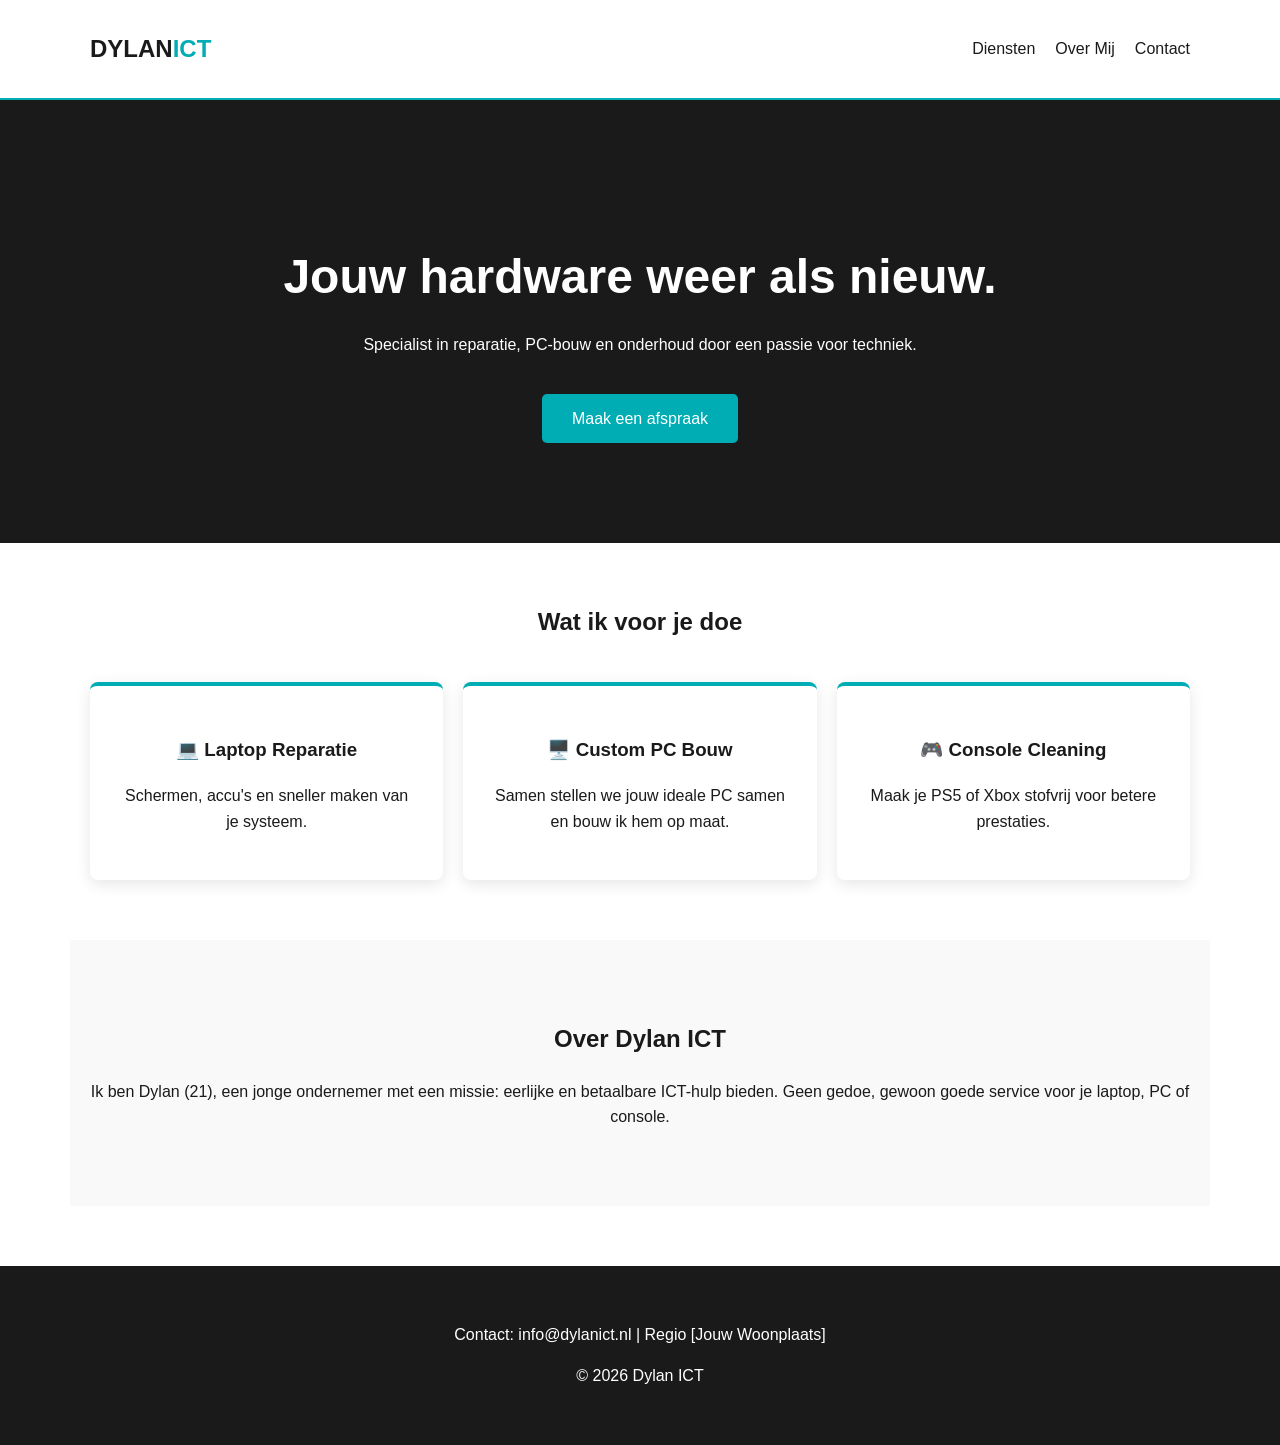
==== index.html @ e411e8d5 "Add files via upload" ====
<!DOCTYPE html>
<html lang="nl">
<head>
    <meta charset="UTF-8">
    <meta name="viewport" content="width=device-width, initial-scale=1.0">
    <title>Dylan ICT | Hardware & Reparatie</title>
    <link rel="stylesheet" href="style.css">
</head>
<body>

    <header>
        <nav>
            <div class="logo">Dylan<span>ICT</span></div>
            <ul>
                <li><a href="#diensten">Diensten</a></li>
                <li><a href="#over">Over Mij</a></li>
                <li><a href="#contact">Contact</a></li>
            </ul>
        </nav>
    </header>

    <section class="hero">
        <h1>Jouw hardware weer als nieuw.</h1>
        <p>Specialist in reparatie, PC-bouw en onderhoud door een passie voor techniek.</p>
        <a href="#contact" class="btn">Maak een afspraak</a>
    </section>

    <section id="diensten" class="container">
        <h2>Wat ik voor je doe</h2>
        <div class="grid">
            <div class="card">
                <h3>💻 Laptop Reparatie</h3>
                <p>Schermen, accu's en sneller maken van je systeem.</p>
            </div>
            <div class="card">
                <h3>🖥️ Custom PC Bouw</h3>
                <p>Samen stellen we jouw ideale PC samen en bouw ik hem op maat.</p>
            </div>
            <div class="card">
                <h3>🎮 Console Cleaning</h3>
                <p>Maak je PS5 of Xbox stofvrij voor betere prestaties.</p>
            </div>
        </div>
    </section>

    <section id="over" class="container light-bg">
        <h2>Over Dylan ICT</h2>
        <p>Ik ben Dylan (21), een jonge ondernemer met een missie: eerlijke en betaalbare ICT-hulp bieden. Geen gedoe, gewoon goede service voor je laptop, PC of console.</p>
    </section>

    <footer id="contact">
        <p>Contact: info@dylanict.nl | Regio [Jouw Woonplaats]</p>
        <p>&copy; 2026 Dylan ICT</p>
    </footer>

</body>
</html>
---- style.css ----
/* Kleurenpalet: Wit #FFFFFF, Zwart #1A1A1A, Lichtblauw #00ADB5 */

body {
    font-family: 'Segoe UI', Tahoma, Geneva, Verdana, sans-serif;
    margin: 0;
    color: #1A1A1A;
    line-height: 1.6;
}

header {
    background: #FFFFFF;
    padding: 20px 0;
    border-bottom: 2px solid #00ADB5;
    position: sticky;
    top: 0;
    z-index: 100;
}

nav {
    display: flex;
    justify-content: space-between;
    align-items: center;
    max-width: 1100px;
    margin: 0 auto;
    padding: 0 20px;
}

.logo {
    font-size: 1.5rem;
    font-weight: bold;
    text-transform: uppercase;
}

.logo span {
    color: #00ADB5;
}

nav ul {
    list-style: none;
    display: flex;
}

nav ul li {
    margin-left: 20px;
}

nav ul li a {
    text-decoration: none;
    color: #1A1A1A;
    font-weight: 500;
}

.hero {
    background: #1A1A1A;
    color: #FFFFFF;
    text-align: center;
    padding: 100px 20px;
}

.hero h1 {
    font-size: 3rem;
    margin-bottom: 10px;
}

.btn {
    display: inline-block;
    background: #00ADB5;
    color: #FFFFFF;
    padding: 12px 30px;
    text-decoration: none;
    border-radius: 5px;
    margin-top: 20px;
    transition: 0.3s;
}

.btn:hover {
    background: #008c94;
}

.container {
    max-width: 1100px;
    margin: 60px auto;
    padding: 0 20px;
    text-align: center;
}

.light-bg {
    background: #F9F9F9;
    padding: 60px 20px;
}

.grid {
    display: grid;
    grid-template-columns: repeat(auto-fit, minmax(250px, 1fr));
    gap: 20px;
    margin-top: 40px;
}

.card {
    background: #FFFFFF;
    padding: 30px;
    border-radius: 8px;
    box-shadow: 0 4px 15px rgba(0,0,0,0.1);
    border-top: 4px solid #00ADB5;
}

footer {
    background: #1A1A1A;
    color: #FFFFFF;
    text-align: center;
    padding: 40px 20px;
}
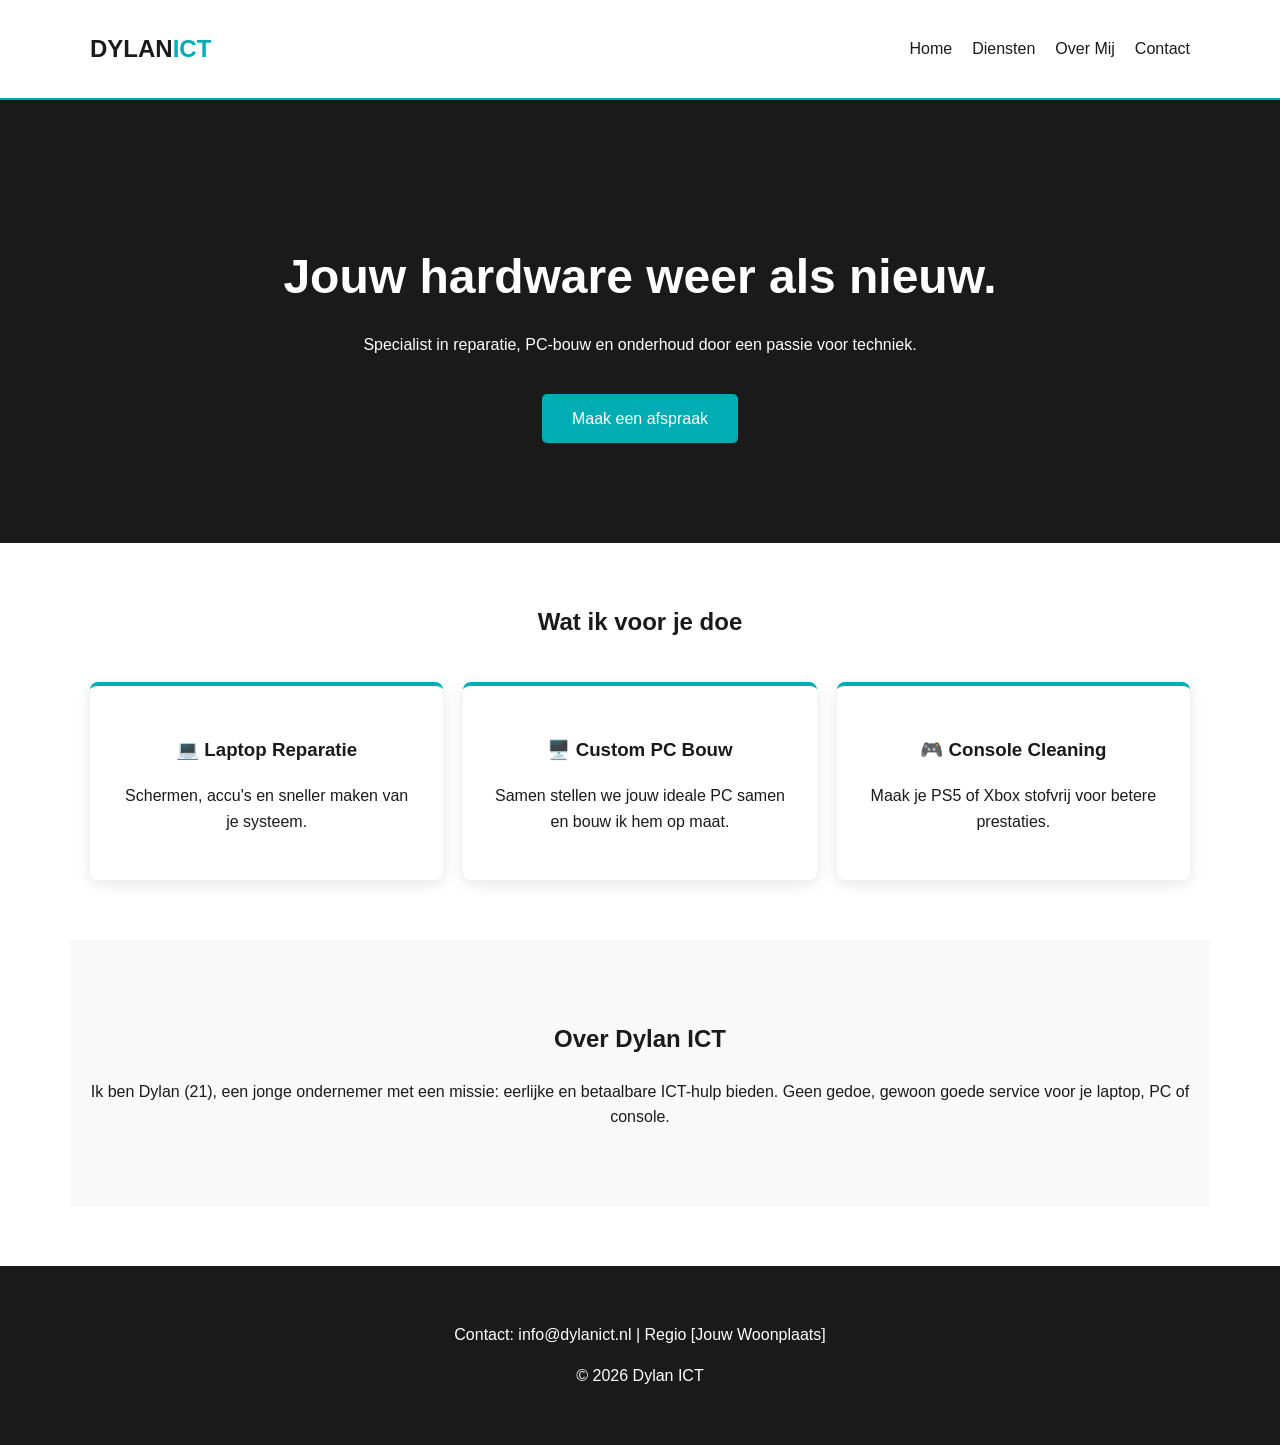
==== commit a87d7b1c: "Update index.html" ====
--- a/index.html
+++ b/index.html
@@ -9,14 +9,15 @@
 <body>
 
     <header>
-        <nav>
-            <div class="logo">Dylan<span>ICT</span></div>
-            <ul>
-                <li><a href="#diensten">Diensten</a></li>
-                <li><a href="#over">Over Mij</a></li>
-                <li><a href="#contact">Contact</a></li>
-            </ul>
-        </nav>
+<nav>
+    <div class="logo">Dylan<span>ICT</span></div>
+    <ul>
+        <li><a href="index.html">Home</a></li>
+        <li><a href="diensten.html">Diensten</a></li>
+        <li><a href="over-mij.html">Over Mij</a></li>
+        <li><a href="contact.html">Contact</a></li>
+    </ul>
+</nav>
     </header>
 
     <section class="hero">
@@ -54,4 +55,5 @@
     </footer>
 
 </body>
-</html>+
+</html>
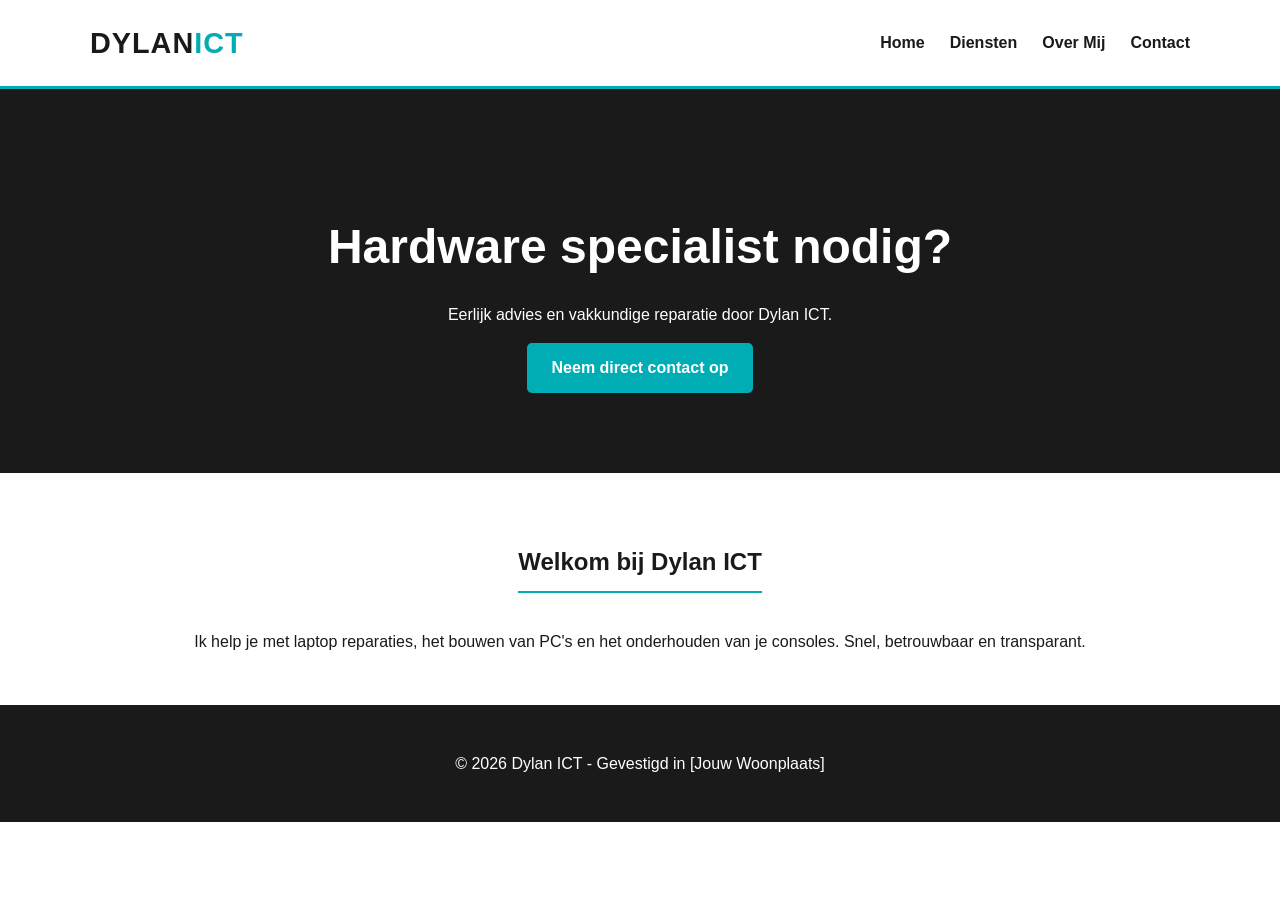
==== commit d8095e3c: "Update index.html" ====
--- a/index.html
+++ b/index.html
@@ -2,58 +2,35 @@
 <html lang="nl">
 <head>
     <meta charset="UTF-8">
-    <meta name="viewport" content="width=device-width, initial-scale=1.0">
-    <title>Dylan ICT | Hardware & Reparatie</title>
+    <title>Dylan ICT | Home</title>
     <link rel="stylesheet" href="style.css">
 </head>
 <body>
-
     <header>
-<nav>
-    <div class="logo">Dylan<span>ICT</span></div>
-    <ul>
-        <li><a href="index.html">Home</a></li>
-        <li><a href="diensten.html">Diensten</a></li>
-        <li><a href="over-mij.html">Over Mij</a></li>
-        <li><a href="contact.html">Contact</a></li>
-    </ul>
-</nav>
+        <nav>
+            <div class="logo">Dylan<span>ICT</span></div>
+            <ul>
+                <li><a href="index.html">Home</a></li>
+                <li><a href="diensten.html">Diensten</a></li>
+                <li><a href="over-mij.html">Over Mij</a></li>
+                <li><a href="contact.html">Contact</a></li>
+            </ul>
+        </nav>
     </header>
 
     <section class="hero">
-        <h1>Jouw hardware weer als nieuw.</h1>
-        <p>Specialist in reparatie, PC-bouw en onderhoud door een passie voor techniek.</p>
-        <a href="#contact" class="btn">Maak een afspraak</a>
+        <h1>Hardware specialist nodig?</h1>
+        <p>Eerlijk advies en vakkundige reparatie door Dylan ICT.</p>
+        <a href="contact.html" class="btn">Neem direct contact op</a>
     </section>
 
-    <section id="diensten" class="container">
-        <h2>Wat ik voor je doe</h2>
-        <div class="grid">
-            <div class="card">
-                <h3>💻 Laptop Reparatie</h3>
-                <p>Schermen, accu's en sneller maken van je systeem.</p>
-            </div>
-            <div class="card">
-                <h3>🖥️ Custom PC Bouw</h3>
-                <p>Samen stellen we jouw ideale PC samen en bouw ik hem op maat.</p>
-            </div>
-            <div class="card">
-                <h3>🎮 Console Cleaning</h3>
-                <p>Maak je PS5 of Xbox stofvrij voor betere prestaties.</p>
-            </div>
-        </div>
-    </section>
+    <div class="container" style="text-align:center;">
+        <h2>Welkom bij Dylan ICT</h2>
+        <p>Ik help je met laptop reparaties, het bouwen van PC's en het onderhouden van je consoles. Snel, betrouwbaar en transparant.</p>
+    </div>
 
-    <section id="over" class="container light-bg">
-        <h2>Over Dylan ICT</h2>
-        <p>Ik ben Dylan (21), een jonge ondernemer met een missie: eerlijke en betaalbare ICT-hulp bieden. Geen gedoe, gewoon goede service voor je laptop, PC of console.</p>
-    </section>
-
-    <footer id="contact">
-        <p>Contact: info@dylanict.nl | Regio [Jouw Woonplaats]</p>
-        <p>&copy; 2026 Dylan ICT</p>
+    <footer>
+        <p>&copy; 2026 Dylan ICT - Gevestigd in [Jouw Woonplaats]</p>
     </footer>
-
 </body>
-
 </html>
--- a/style.css
+++ b/style.css
@@ -1,16 +1,17 @@
 /* Kleurenpalet: Wit #FFFFFF, Zwart #1A1A1A, Lichtblauw #00ADB5 */
-
 body {
     font-family: 'Segoe UI', Tahoma, Geneva, Verdana, sans-serif;
     margin: 0;
+    padding: 0;
     color: #1A1A1A;
     line-height: 1.6;
+    background-color: #FFFFFF;
 }
 
 header {
     background: #FFFFFF;
     padding: 20px 0;
-    border-bottom: 2px solid #00ADB5;
+    border-bottom: 3px solid #00ADB5;
     position: sticky;
     top: 0;
     z-index: 100;
@@ -26,9 +27,10 @@
 }
 
 .logo {
-    font-size: 1.5rem;
+    font-size: 1.8rem;
     font-weight: bold;
     text-transform: uppercase;
+    letter-spacing: 1px;
 }
 
 .logo span {
@@ -38,23 +40,29 @@
 nav ul {
     list-style: none;
     display: flex;
+    margin: 0;
 }
 
 nav ul li {
-    margin-left: 20px;
+    margin-left: 25px;
 }
 
 nav ul li a {
     text-decoration: none;
     color: #1A1A1A;
-    font-weight: 500;
+    font-weight: 600;
+    transition: 0.3s;
+}
+
+nav ul li a:hover {
+    color: #00ADB5;
 }
 
 .hero {
     background: #1A1A1A;
     color: #FFFFFF;
     text-align: center;
-    padding: 100px 20px;
+    padding: 80px 20px;
 }
 
 .hero h1 {
@@ -62,51 +70,55 @@
     margin-bottom: 10px;
 }
 
+.container {
+    max-width: 1100px;
+    margin: 50px auto;
+    padding: 0 20px;
+}
+
+h2 {
+    text-align: center;
+    border-bottom: 2px solid #00ADB5;
+    display: inline-block;
+    padding-bottom: 10px;
+}
+
+.grid {
+    display: grid;
+    grid-template-columns: repeat(auto-fit, minmax(280px, 1fr));
+    gap: 20px;
+    margin-top: 30px;
+}
+
+.card {
+    background: #FFFFFF;
+    padding: 25px;
+    border-radius: 8px;
+    box-shadow: 0 4px 12px rgba(0,0,0,0.1);
+    border-top: 5px solid #00ADB5;
+    text-align: center;
+}
+
 .btn {
     display: inline-block;
     background: #00ADB5;
     color: #FFFFFF;
-    padding: 12px 30px;
+    padding: 12px 25px;
     text-decoration: none;
     border-radius: 5px;
-    margin-top: 20px;
+    font-weight: bold;
     transition: 0.3s;
 }
 
 .btn:hover {
-    background: #008c94;
-}
-
-.container {
-    max-width: 1100px;
-    margin: 60px auto;
-    padding: 0 20px;
-    text-align: center;
-}
-
-.light-bg {
-    background: #F9F9F9;
-    padding: 60px 20px;
-}
-
-.grid {
-    display: grid;
-    grid-template-columns: repeat(auto-fit, minmax(250px, 1fr));
-    gap: 20px;
-    margin-top: 40px;
-}
-
-.card {
-    background: #FFFFFF;
-    padding: 30px;
-    border-radius: 8px;
-    box-shadow: 0 4px 15px rgba(0,0,0,0.1);
-    border-top: 4px solid #00ADB5;
+    background: #1A1A1A;
+    color: #00ADB5;
 }
 
 footer {
     background: #1A1A1A;
     color: #FFFFFF;
     text-align: center;
-    padding: 40px 20px;
-}+    padding: 30px 20px;
+    margin-top: 50px;
+}
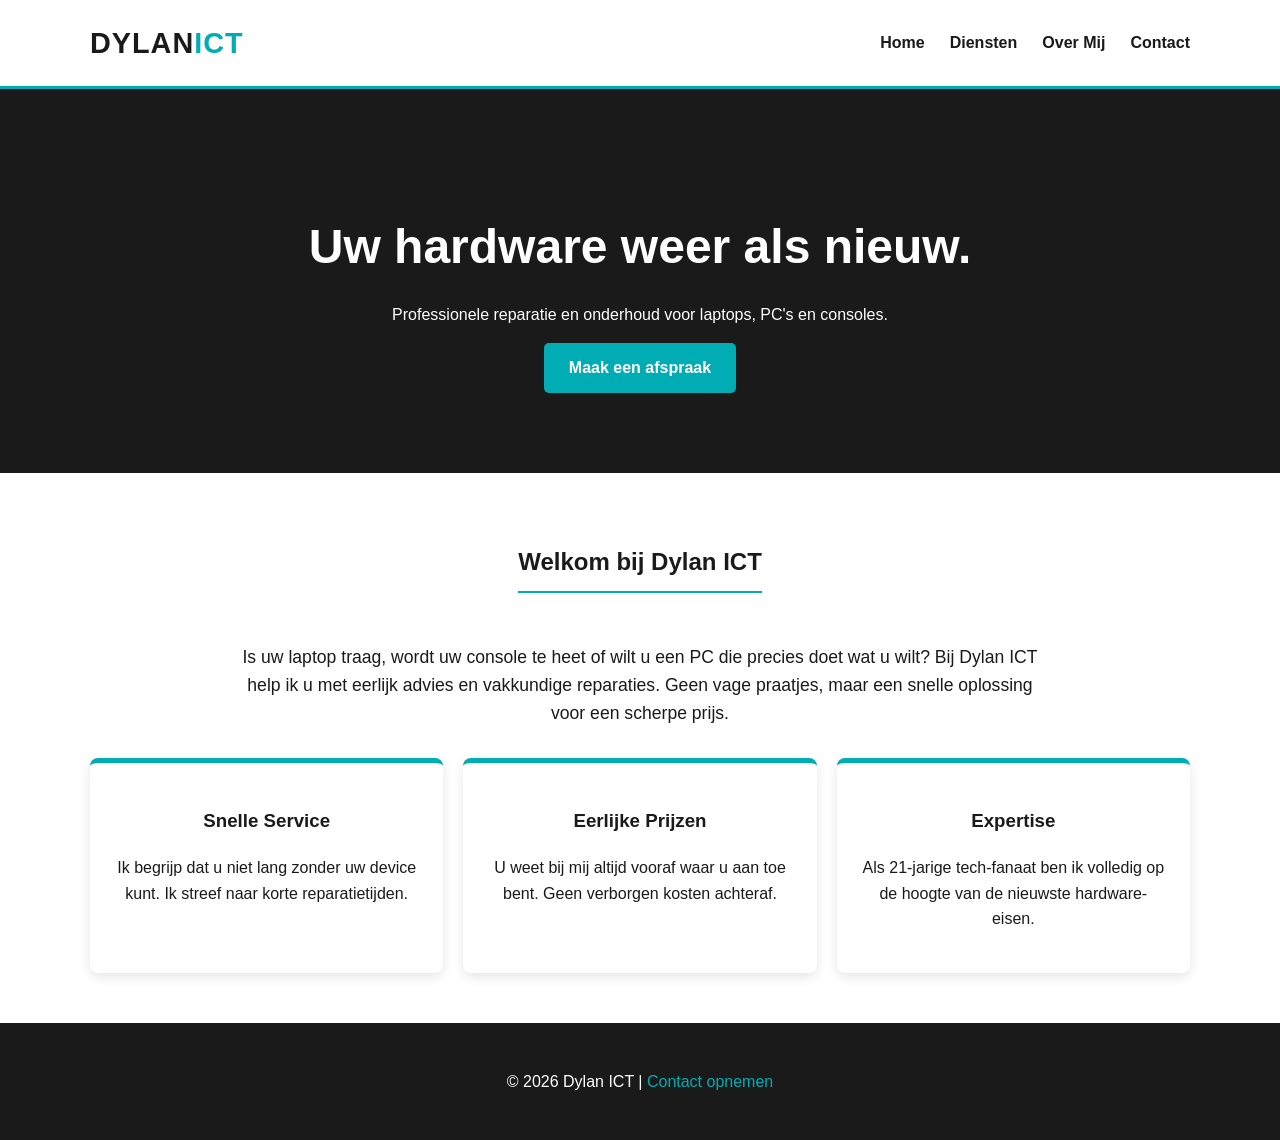
==== commit a708ad22: "Update index.html" ====
--- a/index.html
+++ b/index.html
@@ -2,6 +2,7 @@
 <html lang="nl">
 <head>
     <meta charset="UTF-8">
+    <meta name="viewport" content="width=device-width, initial-scale=1.0">
     <title>Dylan ICT | Home</title>
     <link rel="stylesheet" href="style.css">
 </head>
@@ -19,18 +20,34 @@
     </header>
 
     <section class="hero">
-        <h1>Hardware specialist nodig?</h1>
-        <p>Eerlijk advies en vakkundige reparatie door Dylan ICT.</p>
-        <a href="contact.html" class="btn">Neem direct contact op</a>
+        <h1>Uw hardware weer als nieuw.</h1>
+        <p>Professionele reparatie en onderhoud voor laptops, PC's en consoles.</p>
+        <a href="contact.html" class="btn">Maak een afspraak</a>
     </section>
 
     <div class="container" style="text-align:center;">
         <h2>Welkom bij Dylan ICT</h2>
-        <p>Ik help je met laptop reparaties, het bouwen van PC's en het onderhouden van je consoles. Snel, betrouwbaar en transparant.</p>
+        <p style="max-width: 800px; margin: 20px auto; font-size: 1.1rem;">
+            Is uw laptop traag, wordt uw console te heet of wilt u een PC die precies doet wat u wilt? Bij Dylan ICT help ik u met eerlijk advies en vakkundige reparaties. Geen vage praatjes, maar een snelle oplossing voor een scherpe prijs.
+        </p>
+        <div class="grid">
+            <div class="card">
+                <h3>Snelle Service</h3>
+                <p>Ik begrijp dat u niet lang zonder uw device kunt. Ik streef naar korte reparatietijden.</p>
+            </div>
+            <div class="card">
+                <h3>Eerlijke Prijzen</h3>
+                <p>U weet bij mij altijd vooraf waar u aan toe bent. Geen verborgen kosten achteraf.</p>
+            </div>
+            <div class="card">
+                <h3>Expertise</h3>
+                <p>Als 21-jarige tech-fanaat ben ik volledig op de hoogte van de nieuwste hardware-eisen.</p>
+            </div>
+        </div>
     </div>
 
     <footer>
-        <p>&copy; 2026 Dylan ICT - Gevestigd in [Jouw Woonplaats]</p>
+        <p>&copy; 2026 Dylan ICT | <a href="contact.html">Contact opnemen</a></p>
     </footer>
 </body>
 </html>
--- a/style.css
+++ b/style.css
@@ -67,7 +67,7 @@
 
 .hero h1 {
     font-size: 3rem;
-    margin-bottom: 10px;
+    margin-bottom: 15px;
 }
 
 .container {
@@ -81,6 +81,7 @@
     border-bottom: 2px solid #00ADB5;
     display: inline-block;
     padding-bottom: 10px;
+    margin-bottom: 30px;
 }
 
 .grid {
@@ -111,8 +112,8 @@
 }
 
 .btn:hover {
-    background: #1A1A1A;
-    color: #00ADB5;
+    background: #FFFFFF;
+    color: #1A1A1A;
 }
 
 footer {
@@ -122,3 +123,8 @@
     padding: 30px 20px;
     margin-top: 50px;
 }
+
+footer a {
+    color: #00ADB5;
+    text-decoration: none;
+}
